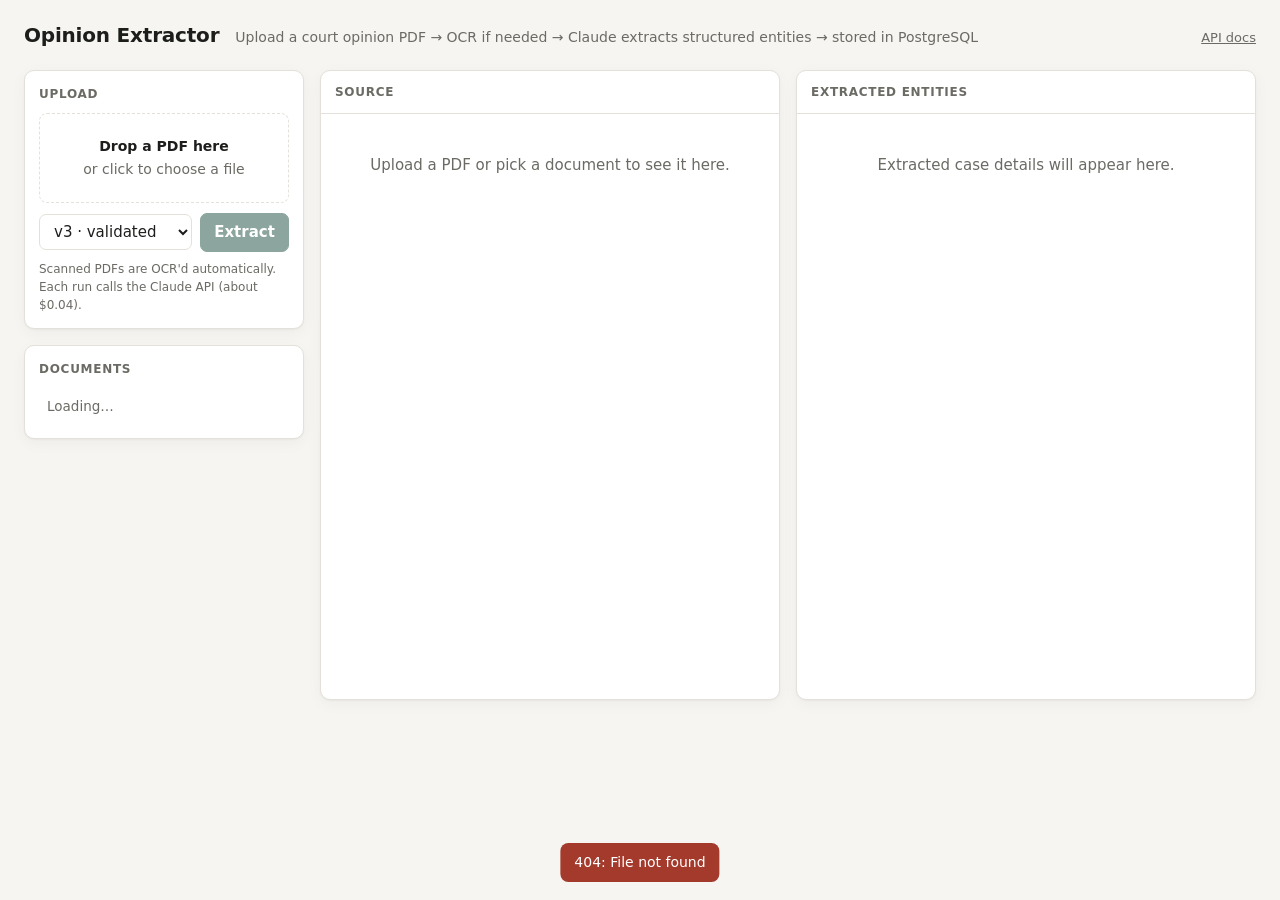
==== app/static/index.html @ df3e6e3f "Document entity extraction pipeline for court opinions Ingest court-opinion PDFs (pdfplumber, with T" ====
<!doctype html>
<html lang="en">
<head>
<meta charset="utf-8">
<meta name="viewport" content="width=device-width, initial-scale=1">
<title>Opinion Extractor</title>
<style>
  :root {
    --bg: #f6f5f1; --panel: #ffffff; --ink: #1d1d1b; --muted: #6b6a64; --line: #e3e1d9;
    --accent: #2f5d50; --accent-ink: #ffffff; --soft: #eef3f1; --warn: #9a5b13; --warn-soft: #fbf1e3;
    --bad: #a33a2c; --bad-soft: #fbe9e6; --good: #2f6b3a; --good-soft: #e7f3e9; --code: #f1f0eb;
    --shadow: 0 1px 2px rgba(0,0,0,.04), 0 4px 16px rgba(0,0,0,.04);
  }
  @media (prefers-color-scheme: dark) {
    :root {
      --bg: #151614; --panel: #1e1f1c; --ink: #ecebe6; --muted: #9c9b94; --line: #33342f;
      --accent: #7fbfa8; --accent-ink: #10201a; --soft: #22302b; --warn: #e2a85e; --warn-soft: #3a2e1d;
      --bad: #ef8a7b; --bad-soft: #3b2320; --good: #8fd09b; --good-soft: #1f3324; --code: #262723;
      --shadow: none;
    }
  }
  * { box-sizing: border-box; }
  body { margin: 0; background: var(--bg); color: var(--ink);
         font: 15px/1.5 system-ui, -apple-system, "Segoe UI", Roboto, sans-serif; }
  header { padding: 20px 24px 8px; display: flex; align-items: baseline; gap: 16px; flex-wrap: wrap; }
  header h1 { margin: 0; font-size: 20px; letter-spacing: -.01em; }
  header p { margin: 0; color: var(--muted); font-size: 14px; }
  header a { color: var(--muted); font-size: 13px; margin-left: auto; }
  .app { display: grid; grid-template-columns: 280px minmax(0, 1fr); gap: 16px; padding: 12px 24px 24px; }
  .app > *, main > * { min-width: 0; }
  .card { background: var(--panel); border: 1px solid var(--line); border-radius: 10px; box-shadow: var(--shadow); }
  aside .card { padding: 14px; margin-bottom: 16px; }
  h2 { font-size: 12px; text-transform: uppercase; letter-spacing: .06em; color: var(--muted); margin: 0 0 10px; font-weight: 600; }

  .drop { border: 1.5px dashed var(--line); border-radius: 8px; padding: 22px 12px; text-align: center;
          color: var(--muted); cursor: pointer; transition: .15s; font-size: 14px; }
  .drop:hover, .drop.over { border-color: var(--accent); background: var(--soft); color: var(--ink); }
  .drop { display: block; }
  .drop strong { color: var(--ink); display: block; margin-bottom: 2px; }
  .drop .fname { color: var(--accent); font-weight: 600; word-break: break-all; }
  .row { display: flex; gap: 8px; align-items: center; margin-top: 10px; }
  select, button { font: inherit; border-radius: 7px; border: 1px solid var(--line); background: var(--panel); color: var(--ink); padding: 7px 10px; }
  button { cursor: pointer; }
  button.primary { background: var(--accent); color: var(--accent-ink); border-color: var(--accent); font-weight: 600; flex: 1; }
  button:disabled { opacity: .55; cursor: default; }
  .hint { font-size: 12px; color: var(--muted); margin-top: 8px; }

  .docs { list-style: none; margin: 0; padding: 0; max-height: 52vh; overflow: auto; }
  .docs li { padding: 8px 8px; border-radius: 7px; cursor: pointer; font-size: 13.5px; }
  .docs li:hover { background: var(--soft); }
  .docs li.active { background: var(--soft); outline: 1px solid var(--accent); }
  .docs .t { font-weight: 600; display: block; overflow: hidden; text-overflow: ellipsis; white-space: nowrap; }
  .docs .m { color: var(--muted); font-size: 12px; }
  .empty { color: var(--muted); font-size: 13px; }

  main { display: grid; grid-template-columns: minmax(0, 1fr) minmax(0, 1fr); gap: 16px; min-height: 70vh; }
  .pane { display: flex; flex-direction: column; min-height: 0; }
  .pane-head { display: flex; align-items: center; gap: 8px; padding: 12px 14px; border-bottom: 1px solid var(--line); }
  .pane-head h2 { margin: 0; }
  .pane-body { flex: 1; min-height: 0; overflow: auto; }
  iframe { width: 100%; height: 100%; min-height: 70vh; border: 0; border-radius: 0 0 10px 10px; background: #fff; }
  pre.text { margin: 0; padding: 14px; white-space: pre-wrap; font: 12.5px/1.55 ui-monospace, SFMono-Regular, Menlo, monospace; color: var(--ink); }
  .placeholder { padding: 40px 24px; color: var(--muted); text-align: center; }

  .ent { padding: 14px; }
  .case-name { font-size: 19px; font-weight: 650; margin: 0 0 2px; letter-spacing: -.01em; }
  .court { color: var(--muted); margin: 0 0 12px; }
  dl.facts { display: grid; grid-template-columns: auto 1fr; gap: 6px 14px; margin: 0 0 16px; font-size: 14px; }
  dl.facts dt { color: var(--muted); }
  dl.facts dd { margin: 0; }
  .badge { display: inline-block; padding: 1px 9px; border-radius: 999px; font-size: 12.5px; font-weight: 600;
           background: var(--soft); color: var(--accent); }
  .badge.reversed, .badge.vacated { background: var(--bad-soft); color: var(--bad); }
  .badge.affirmed { background: var(--good-soft); color: var(--good); }
  .badge.affirmed_in_part, .badge.remanded { background: var(--warn-soft); color: var(--warn); }
  .section { margin-top: 16px; }
  .chips { display: flex; flex-wrap: wrap; gap: 6px; }
  .chip { background: var(--code); border-radius: 6px; padding: 2px 8px; font-size: 13px; }
  .chip.author { outline: 1.5px solid var(--accent); }
  table { width: 100%; border-collapse: collapse; font-size: 13.5px; }
  th { text-align: left; color: var(--muted); font-weight: 500; font-size: 12px; padding: 4px 6px; border-bottom: 1px solid var(--line); }
  td { padding: 6px; border-bottom: 1px solid var(--line); vertical-align: top; }
  td.num { font-variant-numeric: tabular-nums; white-space: nowrap; }
  .none { color: var(--muted); font-size: 13px; font-style: italic; }

  .runs { display: flex; gap: 6px; flex-wrap: wrap; margin-left: auto; }
  .runs button { padding: 3px 9px; font-size: 12.5px; }
  .runs button.active { background: var(--accent); color: var(--accent-ink); border-color: var(--accent); }
  .meta { display: flex; flex-wrap: wrap; gap: 6px 14px; padding: 10px 14px; border-top: 1px solid var(--line);
          font-size: 12.5px; color: var(--muted); }
  .meta b { color: var(--ink); font-weight: 600; }
  .status-ok { color: var(--good) !important; }
  .status-bad { color: var(--bad) !important; }
  .rerun { display: flex; gap: 6px; align-items: center; padding: 10px 14px; border-top: 1px solid var(--line); font-size: 13px; flex-wrap: wrap; }
  .rerun span { color: var(--muted); }
  .errors { margin: 10px 14px 0; padding: 8px 10px; background: var(--warn-soft); color: var(--warn); border-radius: 7px; font-size: 12.5px; }

  .busy { display: flex; align-items: center; justify-content: center; gap: 10px; padding: 48px 20px; color: var(--muted); }
  .spin { width: 16px; height: 16px; border: 2px solid var(--line); border-top-color: var(--accent); border-radius: 50%; animation: s .8s linear infinite; }
  @keyframes s { to { transform: rotate(360deg); } }
  .toast { position: fixed; bottom: 18px; left: 50%; transform: translateX(-50%); background: var(--bad); color: #fff;
           padding: 9px 14px; border-radius: 8px; font-size: 14px; display: none; max-width: 90vw; }

  @media (max-width: 1100px) {
    main { grid-template-columns: 1fr; }
    main > .pane:first-child { order: 2; }
    main > .pane:first-child .pane-body { max-height: 60vh; }
    iframe { min-height: 60vh; }
  }
  @media (max-width: 760px) {
    .app { grid-template-columns: 1fr; padding: 8px 16px 16px; }
    header { padding: 16px 16px 4px; }
    .docs { max-height: 30vh; }
  }
</style>
</head>
<body>
<header>
  <h1>Opinion Extractor</h1>
  <p>Upload a court opinion PDF → OCR if needed → Claude extracts structured entities → stored in PostgreSQL</p>
  <a href="/docs">API docs</a>
</header>

<div class="app">
  <aside>
    <div class="card">
      <h2>Upload</h2>
      <input type="file" id="file" accept="application/pdf,.pdf" hidden>
      <label class="drop" id="drop" for="file">
        <span id="drop-text"><strong>Drop a PDF here</strong>or click to choose a file</span>
      </label>
      <div class="row">
        <select id="version" title="Extraction strategy">
          <option value="v3" selected>v3 · validated</option>
          <option value="v2">v2 · structured</option>
          <option value="v1">v1 · baseline</option>
        </select>
        <button class="primary" id="go" disabled>Extract</button>
      </div>
      <div class="hint">Scanned PDFs are OCR'd automatically. Each run calls the Claude API (about $0.04).</div>
    </div>
    <div class="card">
      <h2>Documents</h2>
      <ul class="docs" id="docs"><li class="empty">Loading…</li></ul>
    </div>
  </aside>

  <main>
    <section class="card pane">
      <div class="pane-head"><h2 id="src-title">Source</h2></div>
      <div class="pane-body" id="source"><div class="placeholder">Upload a PDF or pick a document to see it here.</div></div>
    </section>
    <section class="card pane">
      <div class="pane-head"><h2>Extracted entities</h2><div class="runs" id="runs"></div></div>
      <div class="pane-body" id="entities"><div class="placeholder">Extracted case details will appear here.</div></div>
    </section>
  </main>
</div>
<div class="toast" id="toast"></div>

<script>
const $ = (id) => document.getElementById(id);
const PRICES = { "claude-opus-5-5": [4, 20], "claude-sonnet-5-5": [2, 10], "claude-opus-5": [5, 25], "claude-haiku-4-5": [1, 5] };
const VERSION_LABEL = { v1: "v1 baseline", v2: "v2 structured", v3: "v3 validated" };
let state = { docId: null, runs: [], runIdx: 0, pdfUrl: null, pdfDocId: null, file: null };

// ---------- helpers ----------
function el(tag, attrs = {}, ...kids) {
  const n = document.createElement(tag);
  for (const [k, v] of Object.entries(attrs)) {
    if (k === "class") n.className = v; else if (k === "text") n.textContent = v; else n.setAttribute(k, v);
  }
  for (const k of kids.flat()) if (k != null) n.append(k instanceof Node ? k : document.createTextNode(k));
  return n;
}
function toast(msg) { const t = $("toast"); t.textContent = msg; t.style.display = "block"; setTimeout(() => t.style.display = "none", 5000); }
const money = (v, cur = "USD") => { try { return new Intl.NumberFormat(undefined, { style: "currency", currency: cur }).format(v); } catch { return `${v} ${cur}`; } };
const fmtDate = (d) => d ? new Date(d + "T00:00:00").toLocaleDateString(undefined, { year: "numeric", month: "long", day: "numeric" }) : null;
function cost(run) { const p = PRICES[run.model]; return p ? (run.input_tokens * p[0] + run.output_tokens * p[1]) / 1e6 : null; }
async function api(path, opts) {
  const r = await fetch(path, opts);
  if (!r.ok) { let m = r.statusText; try { m = (await r.json()).detail || m; } catch {} throw new Error(`${r.status}: ${typeof m === "string" ? m : JSON.stringify(m)}`); }
  return r.headers.get("content-type")?.includes("json") ? r.json() : r.text();
}
function busy(target, msg) {
  const start = Date.now(), label = el("span", { text: msg });
  target.replaceChildren(el("div", { class: "busy" }, el("div", { class: "spin" }), label));
  const iv = setInterval(() => label.textContent = `${msg} ${((Date.now() - start) / 1000).toFixed(0)}s`, 500);
  return () => clearInterval(iv);
}

// ---------- document list ----------
async function loadDocs() {
  try {
    const docs = (await api("/documents?limit=200")).reverse();
    const ul = $("docs");
    if (!docs.length) { ul.replaceChildren(el("li", { class: "empty", text: "No documents yet." })); return; }
    ul.replaceChildren(...docs.map(d => {
      const e = d.latest_extraction?.entities;
      const li = el("li", { class: d.id === state.docId ? "active" : "" },
        el("span", { class: "t", text: e?.case_name || d.filename }),
        el("span", { class: "m", text: [e?.court?.replace("United States Court of Appeals for the ", "") , e?.decision_date?.slice(0, 4), d.ocr_used ? "OCR" : null].filter(Boolean).join(" · ") || d.filename }));
      li.onclick = () => openDoc(d.id);
      return li;
    }));
  } catch (err) { toast(err.message); }
}

async function openDoc(id, runId) {
  state.docId = id;
  loadDocs();
  const runs = await api(`/documents/${id}/extractions`);
  state.runs = runs;
  state.runIdx = runId ? Math.max(0, runs.findIndex(r => r.id === runId)) : runs.length - 1;
  renderRuns(); renderEntities();
  if (state.pdfDocId === id && state.pdfUrl) {
    $("src-title").textContent = "Source · PDF";
    $("source").replaceChildren(el("iframe", { src: state.pdfUrl, title: "PDF preview" }));
  } else {
    $("src-title").textContent = "Source · extracted text";
    const stop = busy($("source"), "Loading text…");
    try { $("source").replaceChildren(el("pre", { class: "text", text: await api(`/documents/${id}/text`) })); }
    finally { stop(); }
  }
}

// ---------- entities ----------
function renderRuns() {
  $("runs").replaceChildren(...state.runs.map((r, i) => {
    const b = el("button", { class: i === state.runIdx ? "active" : "", title: new Date(r.created_at).toLocaleString(), text: `#${i + 1} ${r.prompt_version}` });
    b.onclick = () => { state.runIdx = i; renderRuns(); renderEntities(); };
    return b;
  }));
}

function renderEntities() {
  const run = state.runs[state.runIdx], box = $("entities");
  if (!run) { box.replaceChildren(el("div", { class: "placeholder", text: "No extraction yet." })); return; }
  const e = run.entities;
  const parts = [];
  if (!e) parts.push(el("div", { class: "placeholder", text: `Extraction ${run.status} — no entities produced.` }));
  else {
    const facts = [
      ["Docket", e.docket_number], ["Decided", fmtDate(e.decision_date)],
      ["Disposition", e.disposition ? el("span", { class: `badge ${e.disposition}`, text: e.disposition.replaceAll("_", " ") }) : null],
      ["Author", e.author_judge || (e.judges?.length ? "Per curiam / unsigned" : null)],
    ];
    parts.push(el("div", { class: "ent" },
      el("p", { class: "case-name", text: e.case_name || "Untitled case" }),
      el("p", { class: "court", text: e.court || "" }),
      el("dl", { class: "facts" }, facts.flatMap(([k, v]) => [el("dt", { text: k }), el("dd", {}, v ?? el("span", { class: "none", text: "—" }))])),
      section("Judges", e.judges?.length ? el("div", { class: "chips" }, e.judges.map(j =>
        el("span", { class: "chip" + (e.author_judge && j.toLowerCase().includes(e.author_judge.split(" ").pop().toLowerCase()) ? " author" : ""), text: j }))) : null),
      section(`Parties (${e.parties?.length || 0})`, e.parties?.length ? table(["Name", "Role"], e.parties.map(p => [p.name, p.role])) : null),
      section("Monetary amounts", e.monetary_amounts?.length ? table(["Amount", "Context"], e.monetary_amounts.map(a => [money(a.value, a.currency), a.context]), [0]) : null),
      section("Cited statutes", e.cited_statutes?.length ? el("div", { class: "chips" }, e.cited_statutes.map(s => el("span", { class: "chip", text: s }))) : null),
    ));
  }
  if (run.errors?.length) parts.push(el("div", { class: "errors", text: `Validation notes: ${run.errors.slice(-3).join(" · ")}` }));
  const c = cost(run);
  parts.push(el("div", { class: "meta" },
    el("span", {}, "Strategy ", el("b", { text: VERSION_LABEL[run.prompt_version] || run.prompt_version })),
    el("span", {}, "Model ", el("b", { text: run.model })),
    el("span", {}, "Status ", el("b", { class: run.status === "ok" ? "status-ok" : "status-bad", text: run.status })),
    el("span", {}, "Attempts ", el("b", { text: run.attempts })),
    el("span", {}, "Tokens ", el("b", { text: `${run.input_tokens.toLocaleString()} in / ${run.output_tokens.toLocaleString()} out` })),
    el("span", {}, "Latency ", el("b", { text: `${(run.latency_ms / 1000).toFixed(1)}s` })),
    c != null ? el("span", {}, "Cost ", el("b", { text: `$${c.toFixed(3)}` })) : null,
  ));
  const rerun = el("div", { class: "rerun" }, el("span", { text: "Re-run with:" }));
  for (const v of ["v1", "v2", "v3"]) {
    const b = el("button", { text: VERSION_LABEL[v] });
    b.onclick = () => rerunDoc(v);
    rerun.append(b);
  }
  parts.push(rerun);
  box.replaceChildren(...parts);
}
function section(title, body) {
  return el("div", { class: "section" }, el("h2", { text: title }), body ?? el("span", { class: "none", text: "None found" }));
}
function table(head, rows, numCols = []) {
  return el("table", {}, el("thead", {}, el("tr", {}, head.map(h => el("th", { text: h })))),
    el("tbody", {}, rows.map(r => el("tr", {}, r.map((c, i) => el("td", { class: numCols.includes(i) ? "num" : "", text: c ?? "" }))))));
}

// ---------- actions ----------
function pick(file) {
  if (!file) return;
  if (!/\.pdf$/i.test(file.name) && file.type !== "application/pdf") { toast("Please choose a PDF file."); return; }
  state.file = file;
  $("drop-text").replaceChildren(el("strong", { class: "fname", text: file.name }), "Click or drop to change");
  $("go").disabled = false;
}
$("file").onchange = (ev) => pick(ev.target.files[0]);
const drop = $("drop");
["dragenter", "dragover"].forEach(t => drop.addEventListener(t, ev => { ev.preventDefault(); drop.classList.add("over"); }));
["dragleave", "drop"].forEach(t => drop.addEventListener(t, ev => { ev.preventDefault(); drop.classList.remove("over"); }));
drop.addEventListener("drop", ev => pick(ev.dataTransfer.files[0]));

$("go").onclick = async () => {
  const file = state.file; if (!file) return;
  $("go").disabled = true;
  if (state.pdfUrl) URL.revokeObjectURL(state.pdfUrl);
  state.pdfUrl = URL.createObjectURL(file);
  $("src-title").textContent = "Source · PDF";
  $("source").replaceChildren(el("iframe", { src: state.pdfUrl, title: "PDF preview" }));
  $("runs").replaceChildren();
  const stop = busy($("entities"), "Extracting text and entities…");
  try {
    const fd = new FormData(); fd.append("file", file);
    const doc = await api(`/documents?prompt_version=${$("version").value}`, { method: "POST", body: fd });
    state.pdfDocId = doc.id;
    await openDoc(doc.id, doc.latest_extraction?.id);
  } catch (err) {
    toast(err.message);
    $("entities").replaceChildren(el("div", { class: "placeholder", text: "Extraction failed. " + err.message }));
  } finally { stop(); $("go").disabled = false; }
};

async function rerunDoc(v) {
  const id = state.docId; if (!id) return;
  const stop = busy($("entities"), `Re-running with ${VERSION_LABEL[v]}…`);
  try {
    const run = await api(`/documents/${id}/extractions?prompt_version=${v}`, { method: "POST" });
    await openDoc(id, run.id);
  } catch (err) { toast(err.message); renderEntities(); }
  finally { stop(); }
}

loadDocs();
</script>
</body>
</html>
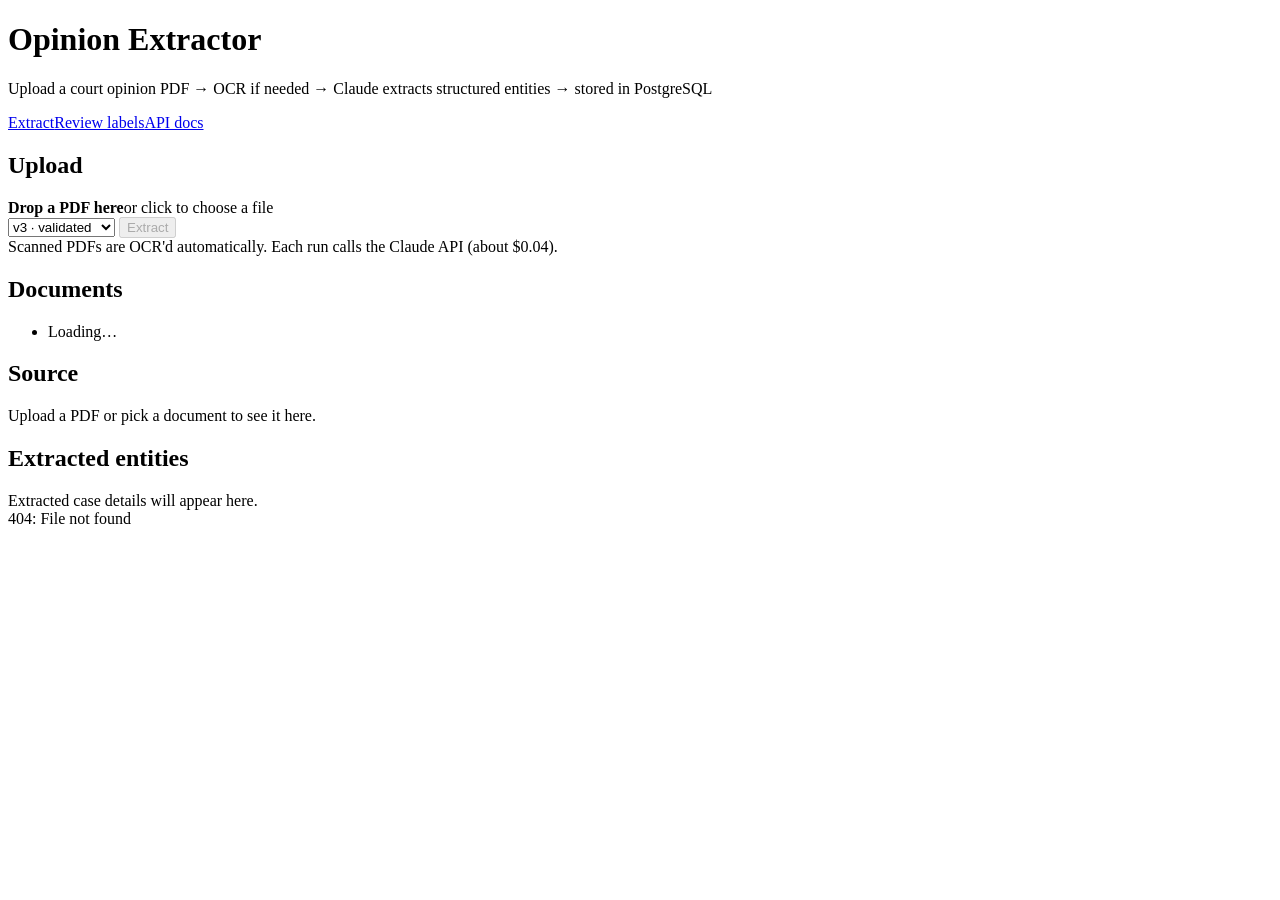
==== commit 6bca3ed7: "Add a label review page for checking gold labels against source PDFs The review page at /review show" ====
--- a/app/static/index.html
+++ b/app/static/index.html
@@ -4,121 +4,13 @@
 <meta charset="utf-8">
 <meta name="viewport" content="width=device-width, initial-scale=1">
 <title>Opinion Extractor</title>
-<style>
-  :root {
-    --bg: #f6f5f1; --panel: #ffffff; --ink: #1d1d1b; --muted: #6b6a64; --line: #e3e1d9;
-    --accent: #2f5d50; --accent-ink: #ffffff; --soft: #eef3f1; --warn: #9a5b13; --warn-soft: #fbf1e3;
-    --bad: #a33a2c; --bad-soft: #fbe9e6; --good: #2f6b3a; --good-soft: #e7f3e9; --code: #f1f0eb;
-    --shadow: 0 1px 2px rgba(0,0,0,.04), 0 4px 16px rgba(0,0,0,.04);
-  }
-  @media (prefers-color-scheme: dark) {
-    :root {
-      --bg: #151614; --panel: #1e1f1c; --ink: #ecebe6; --muted: #9c9b94; --line: #33342f;
-      --accent: #7fbfa8; --accent-ink: #10201a; --soft: #22302b; --warn: #e2a85e; --warn-soft: #3a2e1d;
-      --bad: #ef8a7b; --bad-soft: #3b2320; --good: #8fd09b; --good-soft: #1f3324; --code: #262723;
-      --shadow: none;
-    }
-  }
-  * { box-sizing: border-box; }
-  body { margin: 0; background: var(--bg); color: var(--ink);
-         font: 15px/1.5 system-ui, -apple-system, "Segoe UI", Roboto, sans-serif; }
-  header { padding: 20px 24px 8px; display: flex; align-items: baseline; gap: 16px; flex-wrap: wrap; }
-  header h1 { margin: 0; font-size: 20px; letter-spacing: -.01em; }
-  header p { margin: 0; color: var(--muted); font-size: 14px; }
-  header a { color: var(--muted); font-size: 13px; margin-left: auto; }
-  .app { display: grid; grid-template-columns: 280px minmax(0, 1fr); gap: 16px; padding: 12px 24px 24px; }
-  .app > *, main > * { min-width: 0; }
-  .card { background: var(--panel); border: 1px solid var(--line); border-radius: 10px; box-shadow: var(--shadow); }
-  aside .card { padding: 14px; margin-bottom: 16px; }
-  h2 { font-size: 12px; text-transform: uppercase; letter-spacing: .06em; color: var(--muted); margin: 0 0 10px; font-weight: 600; }
-
-  .drop { border: 1.5px dashed var(--line); border-radius: 8px; padding: 22px 12px; text-align: center;
-          color: var(--muted); cursor: pointer; transition: .15s; font-size: 14px; }
-  .drop:hover, .drop.over { border-color: var(--accent); background: var(--soft); color: var(--ink); }
-  .drop { display: block; }
-  .drop strong { color: var(--ink); display: block; margin-bottom: 2px; }
-  .drop .fname { color: var(--accent); font-weight: 600; word-break: break-all; }
-  .row { display: flex; gap: 8px; align-items: center; margin-top: 10px; }
-  select, button { font: inherit; border-radius: 7px; border: 1px solid var(--line); background: var(--panel); color: var(--ink); padding: 7px 10px; }
-  button { cursor: pointer; }
-  button.primary { background: var(--accent); color: var(--accent-ink); border-color: var(--accent); font-weight: 600; flex: 1; }
-  button:disabled { opacity: .55; cursor: default; }
-  .hint { font-size: 12px; color: var(--muted); margin-top: 8px; }
-
-  .docs { list-style: none; margin: 0; padding: 0; max-height: 52vh; overflow: auto; }
-  .docs li { padding: 8px 8px; border-radius: 7px; cursor: pointer; font-size: 13.5px; }
-  .docs li:hover { background: var(--soft); }
-  .docs li.active { background: var(--soft); outline: 1px solid var(--accent); }
-  .docs .t { font-weight: 600; display: block; overflow: hidden; text-overflow: ellipsis; white-space: nowrap; }
-  .docs .m { color: var(--muted); font-size: 12px; }
-  .empty { color: var(--muted); font-size: 13px; }
-
-  main { display: grid; grid-template-columns: minmax(0, 1fr) minmax(0, 1fr); gap: 16px; min-height: 70vh; }
-  .pane { display: flex; flex-direction: column; min-height: 0; }
-  .pane-head { display: flex; align-items: center; gap: 8px; padding: 12px 14px; border-bottom: 1px solid var(--line); }
-  .pane-head h2 { margin: 0; }
-  .pane-body { flex: 1; min-height: 0; overflow: auto; }
-  iframe { width: 100%; height: 100%; min-height: 70vh; border: 0; border-radius: 0 0 10px 10px; background: #fff; }
-  pre.text { margin: 0; padding: 14px; white-space: pre-wrap; font: 12.5px/1.55 ui-monospace, SFMono-Regular, Menlo, monospace; color: var(--ink); }
-  .placeholder { padding: 40px 24px; color: var(--muted); text-align: center; }
-
-  .ent { padding: 14px; }
-  .case-name { font-size: 19px; font-weight: 650; margin: 0 0 2px; letter-spacing: -.01em; }
-  .court { color: var(--muted); margin: 0 0 12px; }
-  dl.facts { display: grid; grid-template-columns: auto 1fr; gap: 6px 14px; margin: 0 0 16px; font-size: 14px; }
-  dl.facts dt { color: var(--muted); }
-  dl.facts dd { margin: 0; }
-  .badge { display: inline-block; padding: 1px 9px; border-radius: 999px; font-size: 12.5px; font-weight: 600;
-           background: var(--soft); color: var(--accent); }
-  .badge.reversed, .badge.vacated { background: var(--bad-soft); color: var(--bad); }
-  .badge.affirmed { background: var(--good-soft); color: var(--good); }
-  .badge.affirmed_in_part, .badge.remanded { background: var(--warn-soft); color: var(--warn); }
-  .section { margin-top: 16px; }
-  .chips { display: flex; flex-wrap: wrap; gap: 6px; }
-  .chip { background: var(--code); border-radius: 6px; padding: 2px 8px; font-size: 13px; }
-  .chip.author { outline: 1.5px solid var(--accent); }
-  table { width: 100%; border-collapse: collapse; font-size: 13.5px; }
-  th { text-align: left; color: var(--muted); font-weight: 500; font-size: 12px; padding: 4px 6px; border-bottom: 1px solid var(--line); }
-  td { padding: 6px; border-bottom: 1px solid var(--line); vertical-align: top; }
-  td.num { font-variant-numeric: tabular-nums; white-space: nowrap; }
-  .none { color: var(--muted); font-size: 13px; font-style: italic; }
-
-  .runs { display: flex; gap: 6px; flex-wrap: wrap; margin-left: auto; }
-  .runs button { padding: 3px 9px; font-size: 12.5px; }
-  .runs button.active { background: var(--accent); color: var(--accent-ink); border-color: var(--accent); }
-  .meta { display: flex; flex-wrap: wrap; gap: 6px 14px; padding: 10px 14px; border-top: 1px solid var(--line);
-          font-size: 12.5px; color: var(--muted); }
-  .meta b { color: var(--ink); font-weight: 600; }
-  .status-ok { color: var(--good) !important; }
-  .status-bad { color: var(--bad) !important; }
-  .rerun { display: flex; gap: 6px; align-items: center; padding: 10px 14px; border-top: 1px solid var(--line); font-size: 13px; flex-wrap: wrap; }
-  .rerun span { color: var(--muted); }
-  .errors { margin: 10px 14px 0; padding: 8px 10px; background: var(--warn-soft); color: var(--warn); border-radius: 7px; font-size: 12.5px; }
-
-  .busy { display: flex; align-items: center; justify-content: center; gap: 10px; padding: 48px 20px; color: var(--muted); }
-  .spin { width: 16px; height: 16px; border: 2px solid var(--line); border-top-color: var(--accent); border-radius: 50%; animation: s .8s linear infinite; }
-  @keyframes s { to { transform: rotate(360deg); } }
-  .toast { position: fixed; bottom: 18px; left: 50%; transform: translateX(-50%); background: var(--bad); color: #fff;
-           padding: 9px 14px; border-radius: 8px; font-size: 14px; display: none; max-width: 90vw; }
-
-  @media (max-width: 1100px) {
-    main { grid-template-columns: 1fr; }
-    main > .pane:first-child { order: 2; }
-    main > .pane:first-child .pane-body { max-height: 60vh; }
-    iframe { min-height: 60vh; }
-  }
-  @media (max-width: 760px) {
-    .app { grid-template-columns: 1fr; padding: 8px 16px 16px; }
-    header { padding: 16px 16px 4px; }
-    .docs { max-height: 30vh; }
-  }
-</style>
+<link rel="stylesheet" href="/static/style.css">
 </head>
 <body>
 <header>
   <h1>Opinion Extractor</h1>
   <p>Upload a court opinion PDF → OCR if needed → Claude extracts structured entities → stored in PostgreSQL</p>
-  <a href="/docs">API docs</a>
+  <nav><a class="here" href="/">Extract</a><a href="/review">Review labels</a><a href="/docs">API docs</a></nav>
 </header>
 
 <div class="app">
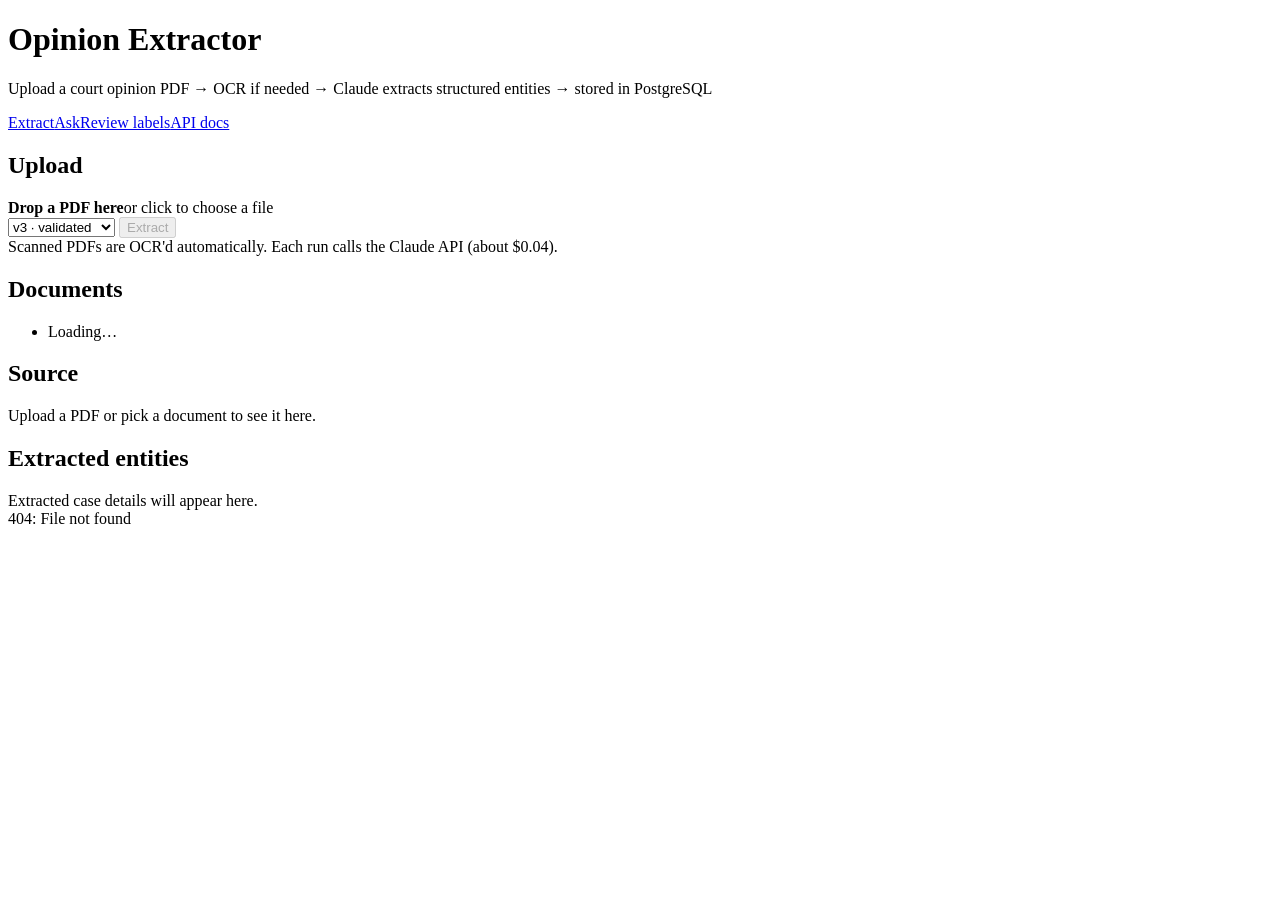
==== commit 7fa8ae16: "Add RAG natural-language search with cited answers Ask questions across all ingested opinions at /as" ====
--- a/app/static/index.html
+++ b/app/static/index.html
@@ -10,7 +10,7 @@
 <header>
   <h1>Opinion Extractor</h1>
   <p>Upload a court opinion PDF → OCR if needed → Claude extracts structured entities → stored in PostgreSQL</p>
-  <nav><a class="here" href="/">Extract</a><a href="/review">Review labels</a><a href="/docs">API docs</a></nav>
+  <nav><a class="here" href="/">Extract</a><a href="/ask">Ask</a><a href="/review">Review labels</a><a href="/docs">API docs</a></nav>
 </header>
 
 <div class="app">
